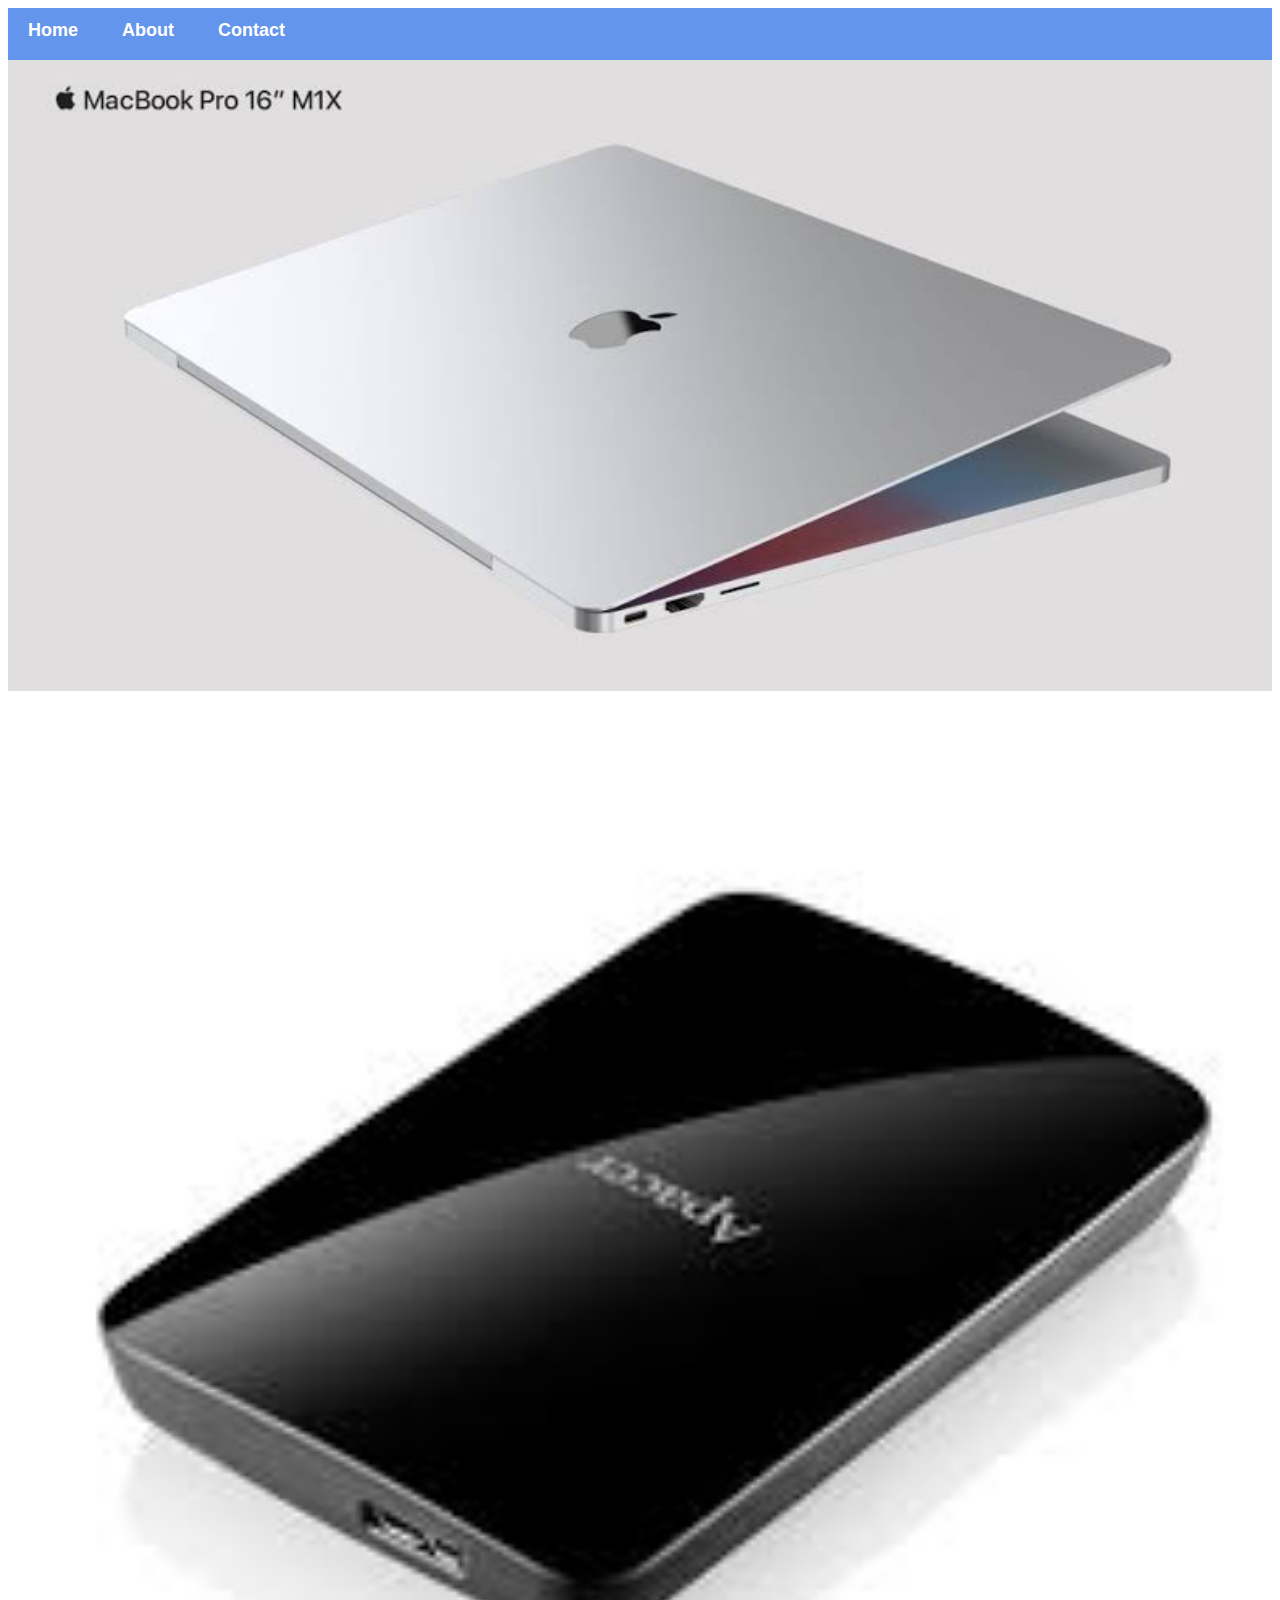
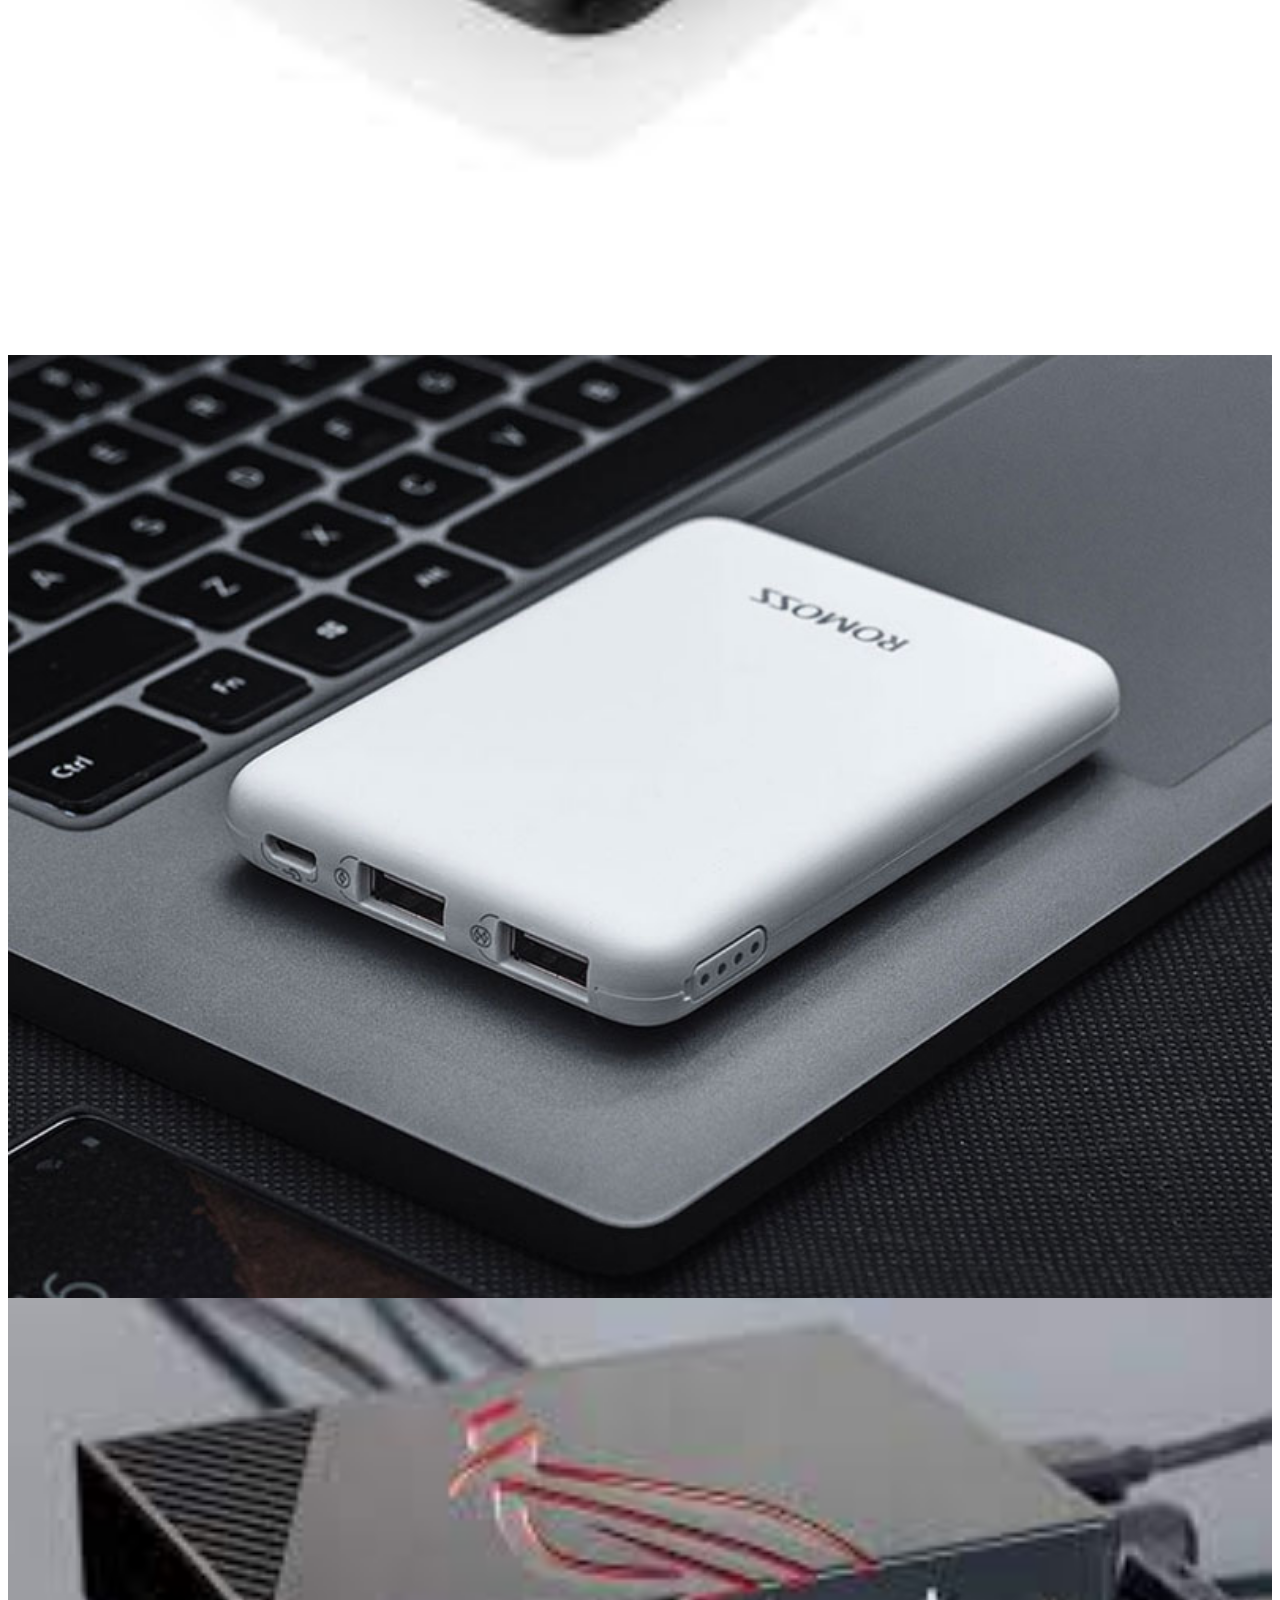
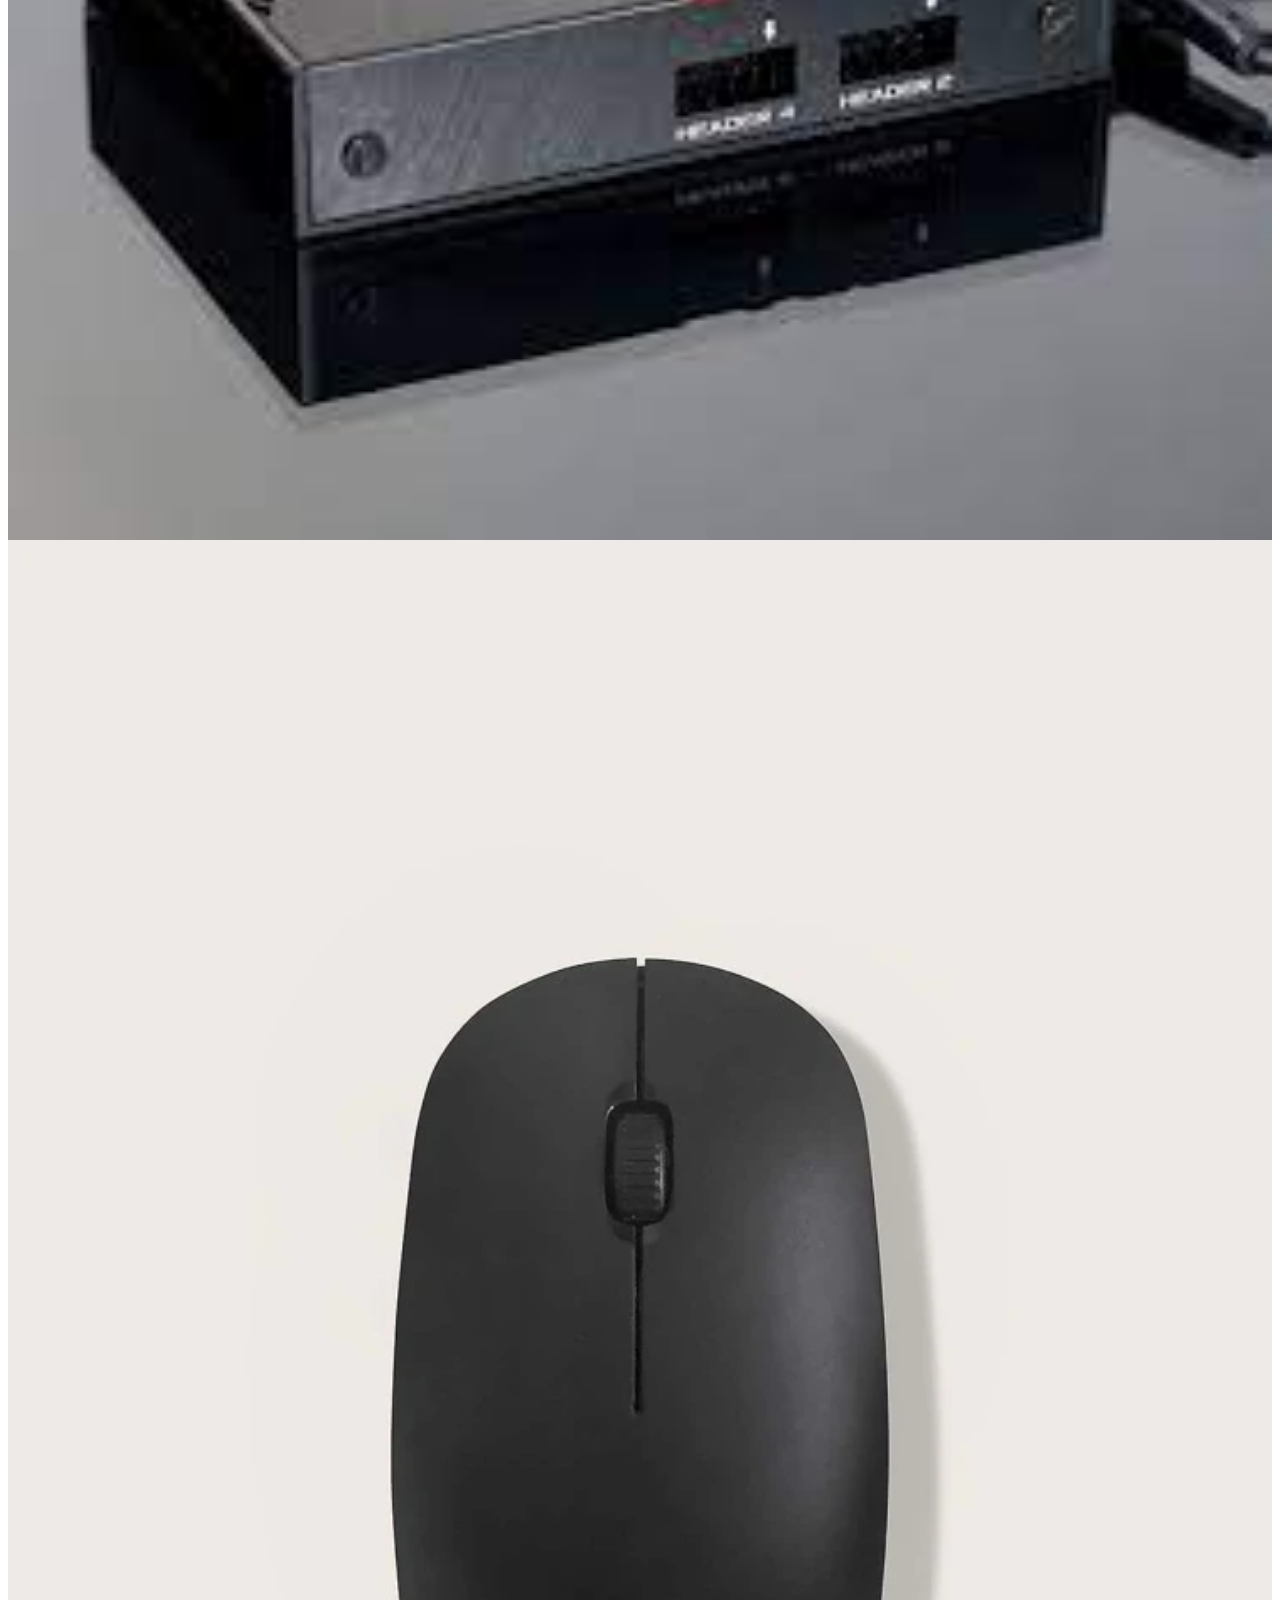
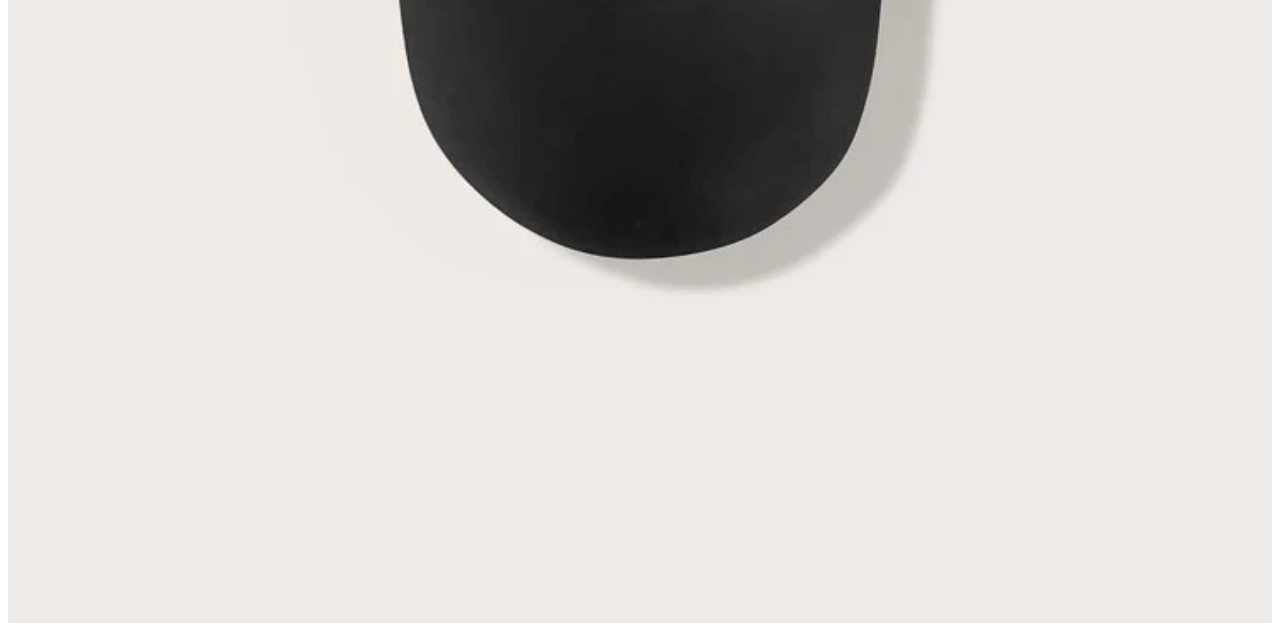
==== index.html @ 462e422e "Assessment 6 submission" ====
<!DOCTYPE hmtl>
<hmtl>
    <head>
        <link rel="stylesheet" href="style.css">
    </head>
    <body>
        <div id="menu">
            <a href="index.html">Home</a>
            <a href="about.html">About</a>
            <a href="contact.html">Contact</a>
        </div>
        <div class="gallery">
            <a href="macbook-table.html"><img src="images/macbook%20(2).jpg"/></a>
            <a href="external.html"><img src="images/external%20(2).jpg"/></a>
            <a href="powerbank.html"><img src="images/POWER5.jpg"/></a>
            <a href="arus.html"><img src="images/download%20(4).jfif"/></a>
            <a href="mouse.html"><img src="images/mouse.webp"/></a>
        </div>  
    </body>
</hmtl>
---- style.css ----
.gallery img{
     width: 100%
}

h2{
    font-family: impact, fantasy;
    text-align: center;
    font-size: 30px;
    color: maroon;
}

h4{
    font-family: impact, fantasy;
    font-size: 20px;
    color: maroon
}

p{
    font-family: helvetica,sans-serif;
}

#menu{
    width: 100%;
    height: 40px;
    background-color: cornflowerblue;
    padding-top: 12px;
        
}

#menu a{
    color: #ffffff;
    font-family: Helvetica, sans-serif;
    font-size: 18px;
    text-decoration: none;
    font-weight: 800;
    padding-left: 20px;
    padding-right: 20px;
        
}

#menu a:hover{
    color: #5077bd;
}

table{
    font-family: Helvetica, sans-serif;
    border-collapse: collapse;
    border-width: 2px;
    border-style: solid;
}

#men{
    width: 100%;
    height: 40px;
    background-color: green;
    padding-top: 12px;
        
}

#men a{
    color: #ffffff;
    font-family: Helvetica, sans-serif;
    font-size: 18px;
    text-decoration: none;
    font-weight: 800;
    padding-left: 20px;
    padding-right: 20px;
        
}

#men a:hover{
    color: yellowgreen;
}
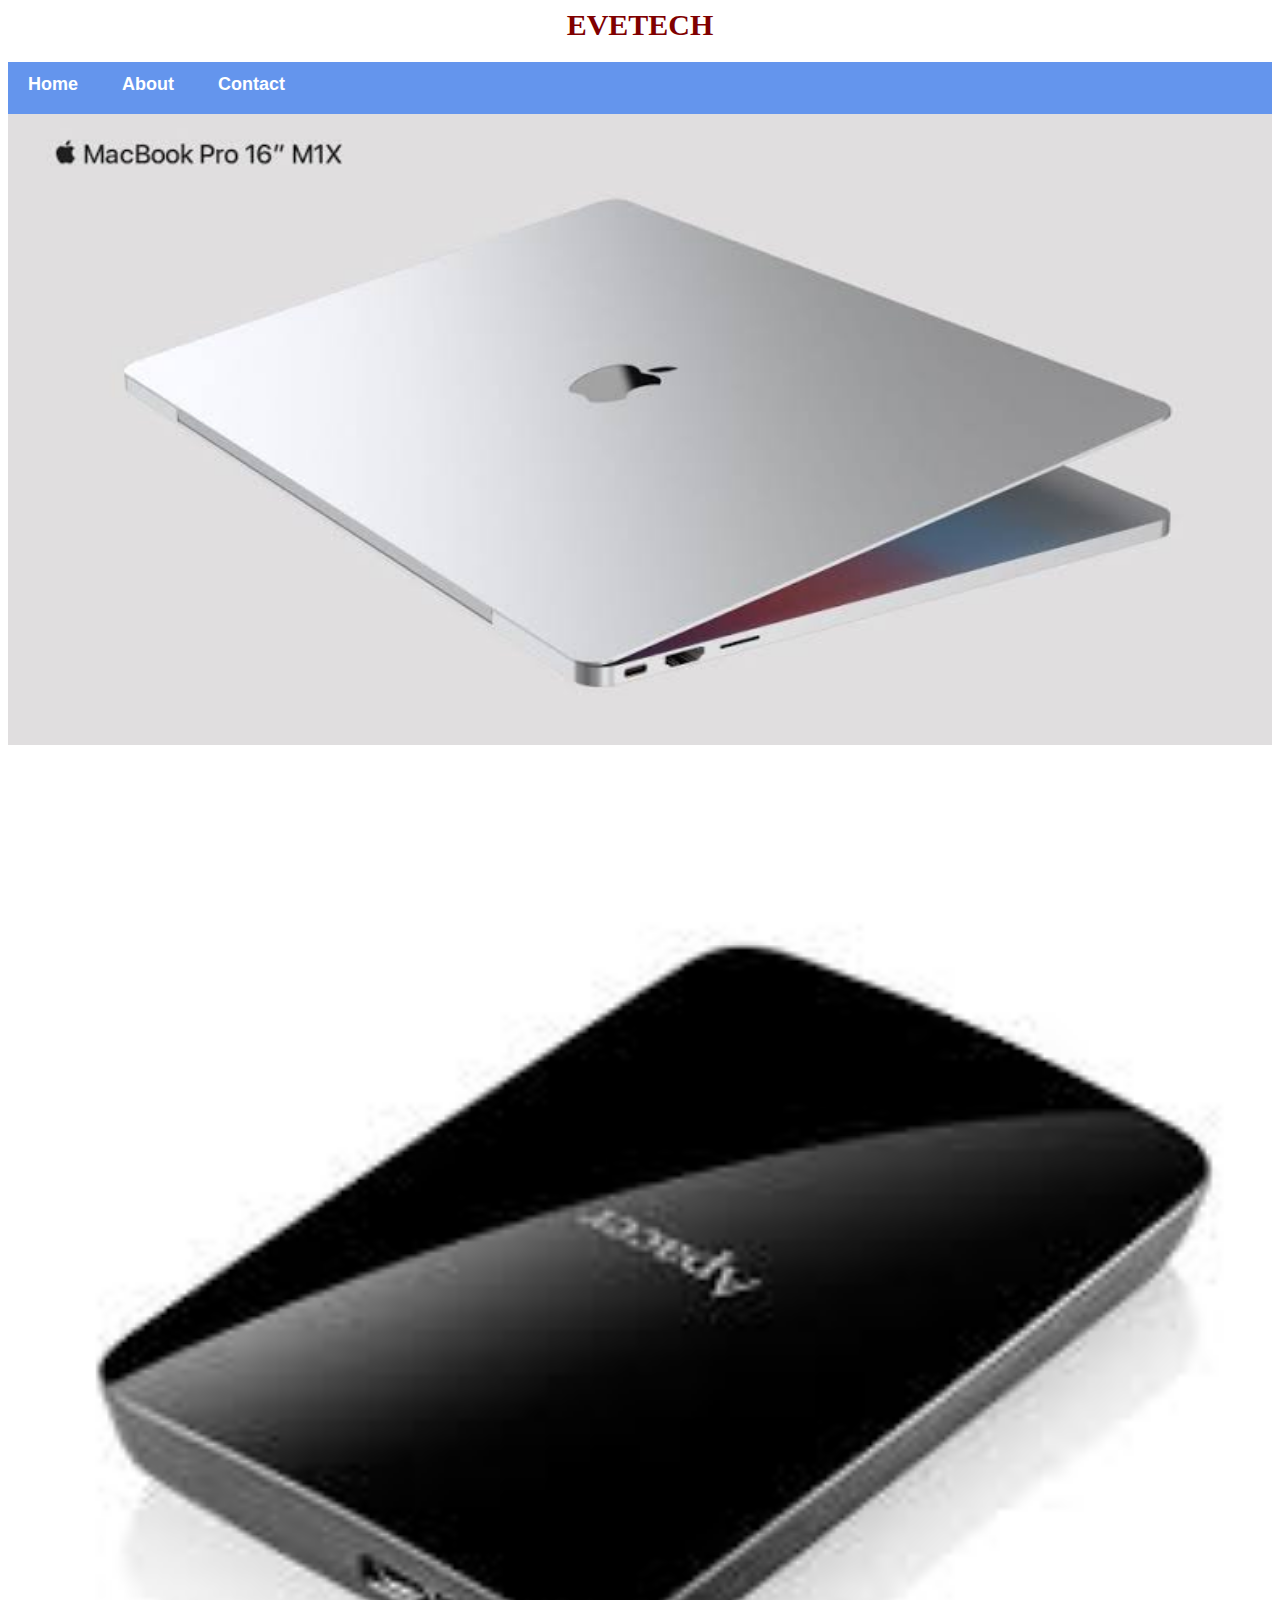
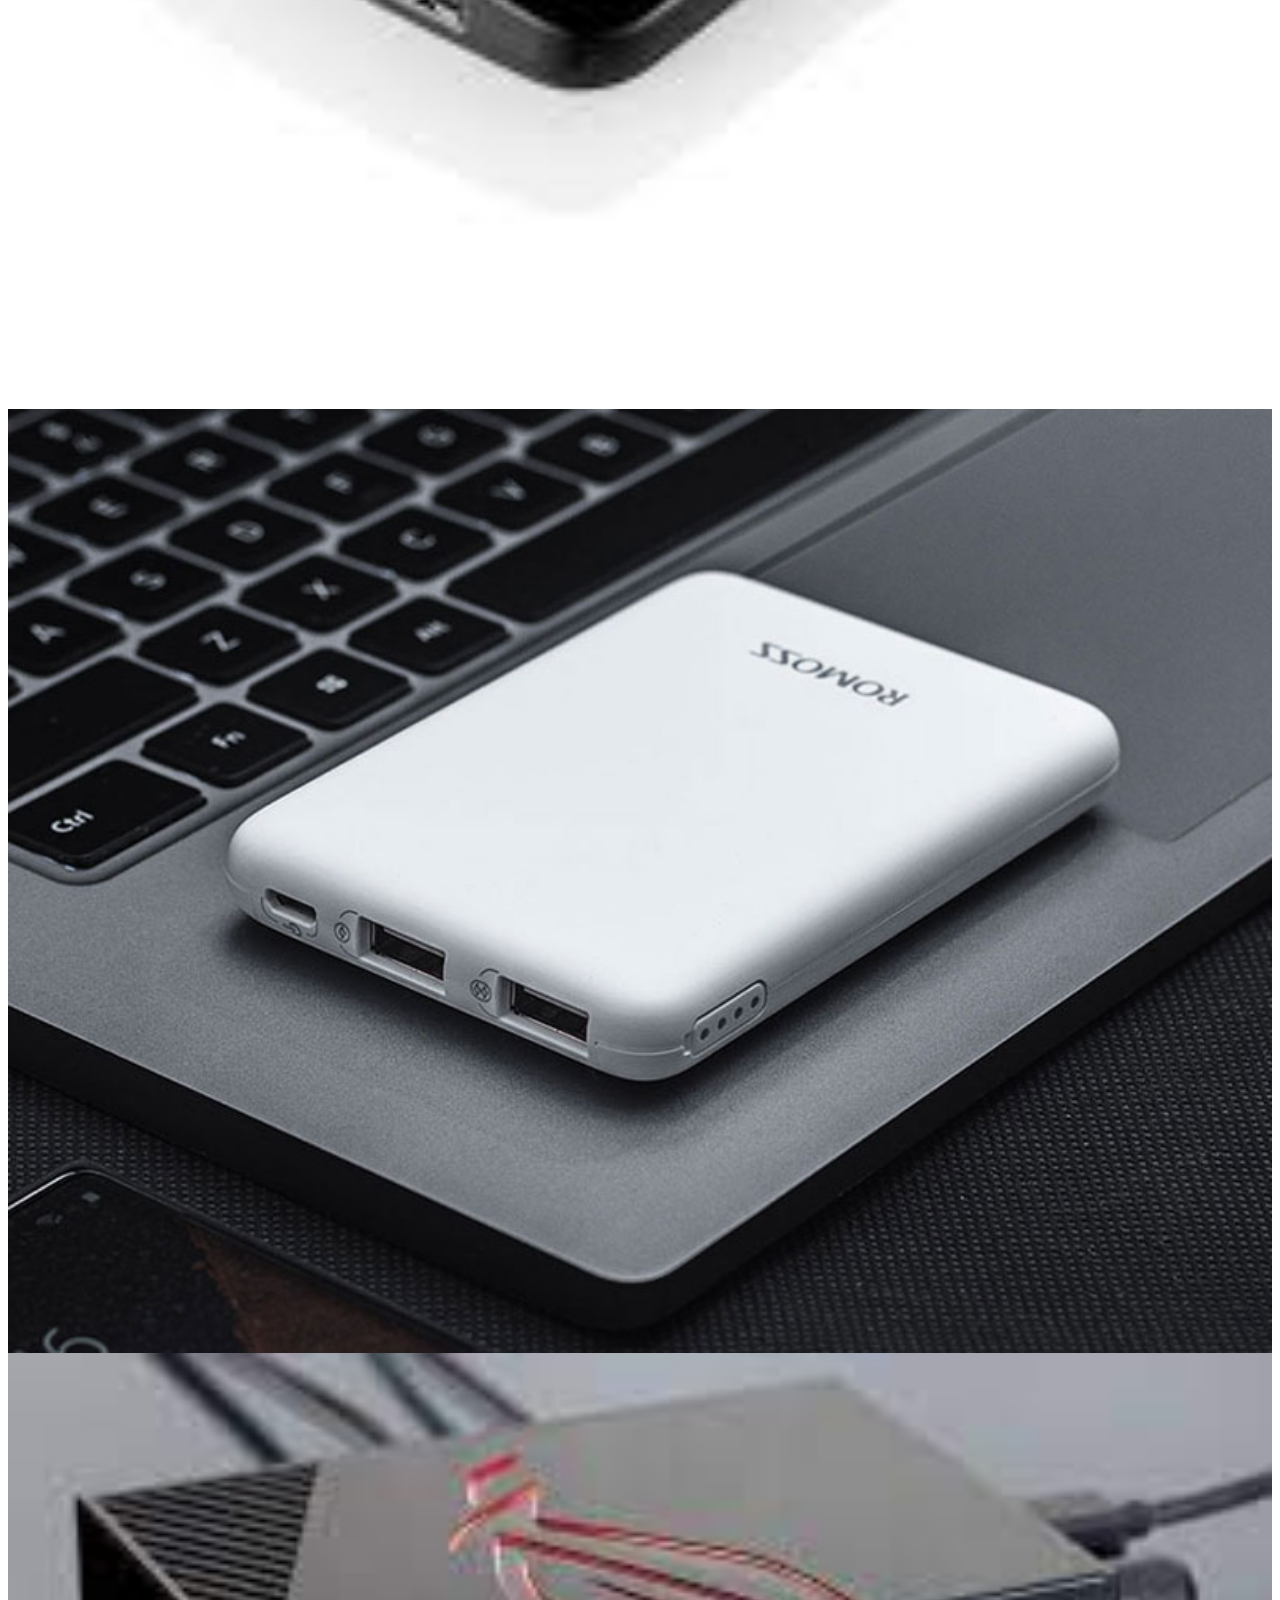
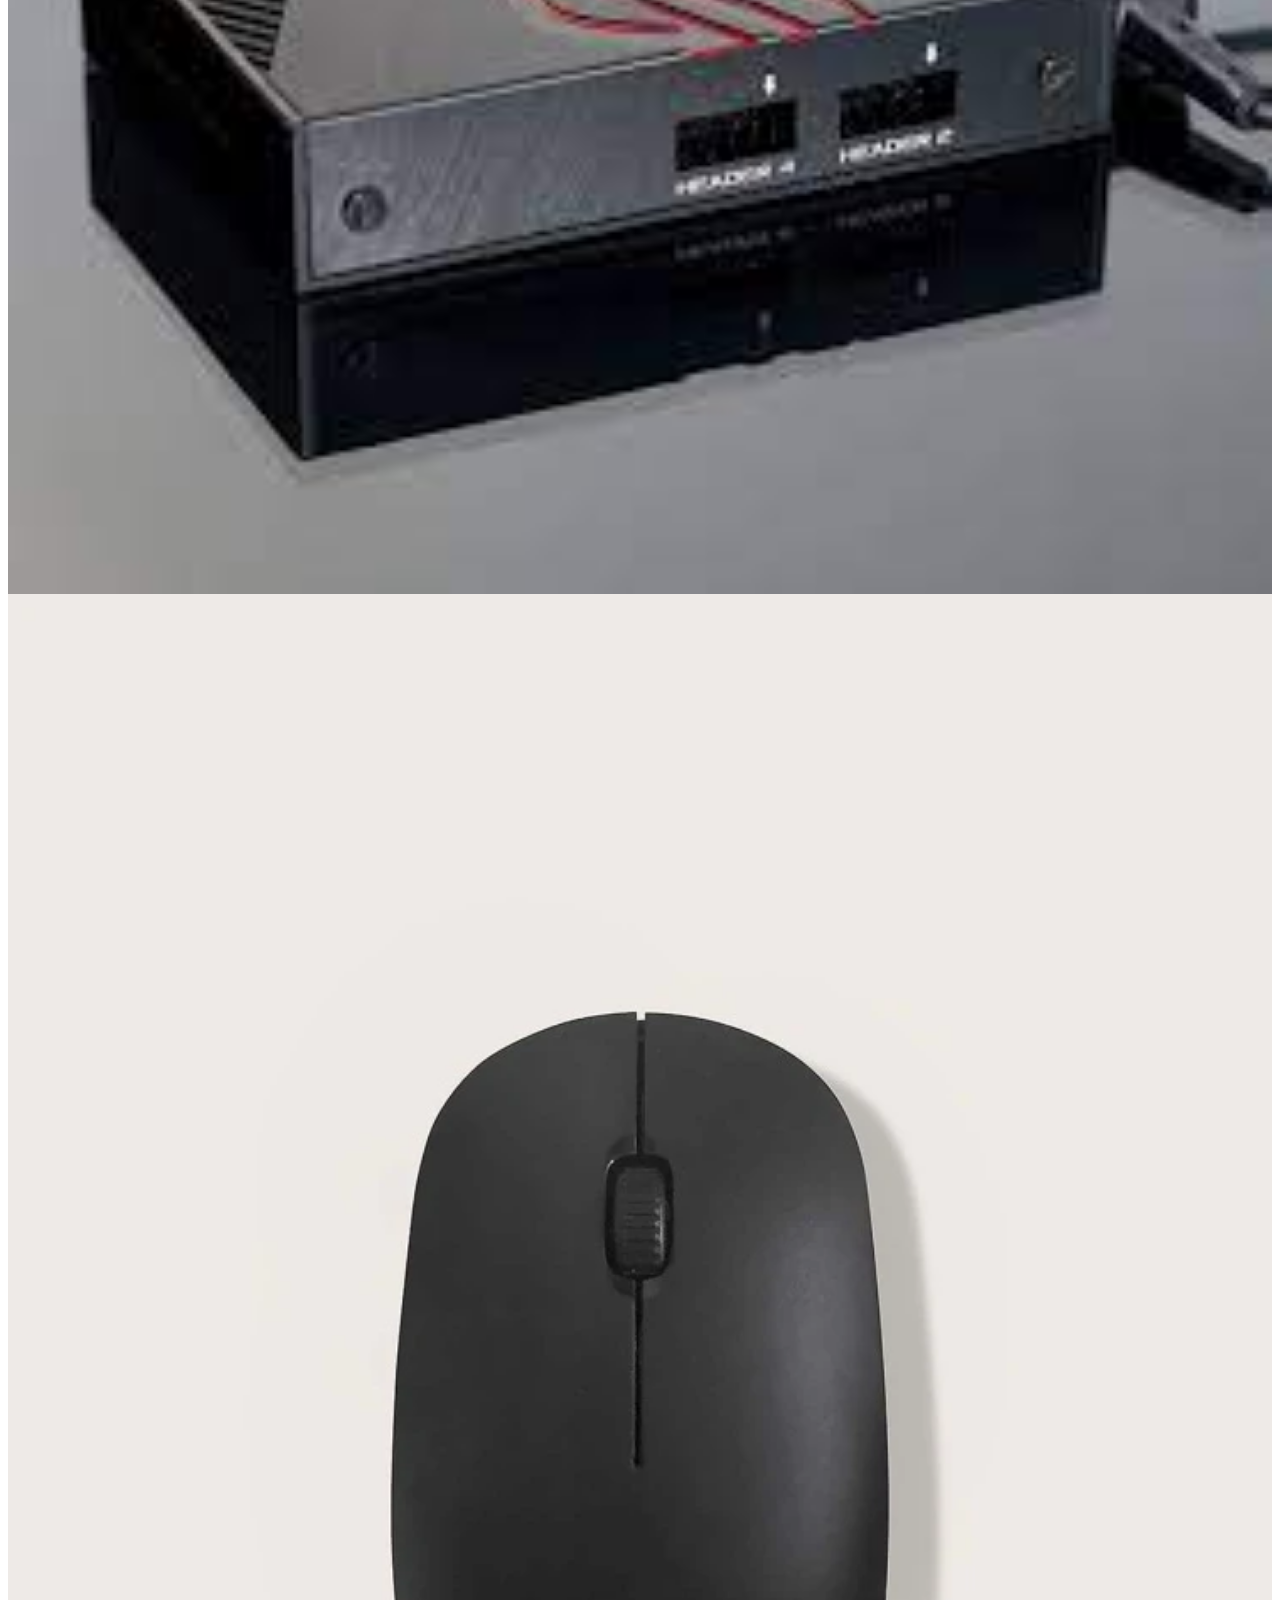
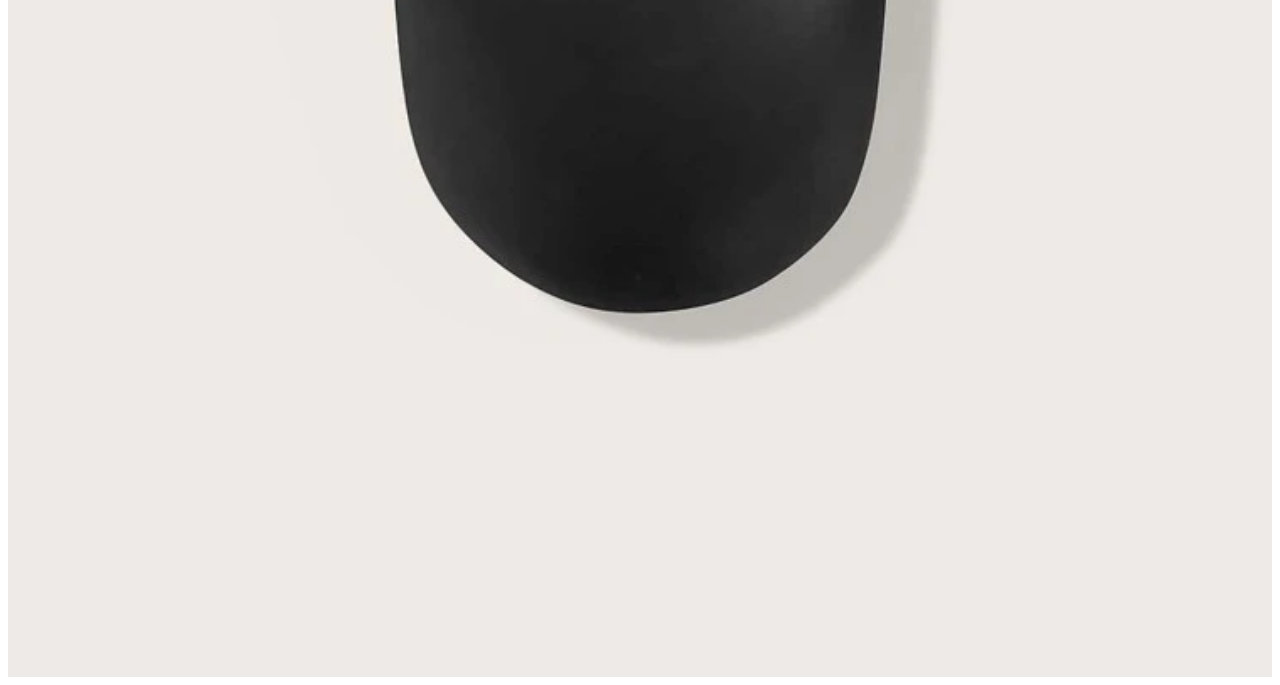
==== commit 44cbaa0f: "Updated Submission" ====
--- a/index.html
+++ b/index.html
@@ -1,6 +1,7 @@
 <!DOCTYPE hmtl>
 <hmtl>
     <head>
+        <h1>EVETECH</h1>
         <link rel="stylesheet" href="style.css">
     </head>
     <body>
--- a/style.css
+++ b/style.css
@@ -72,3 +72,9 @@
     color: yellowgreen;
 }
 
+h1{
+    font-family: impact, fantasy;
+    text-align: center;
+    font-size: 30px;
+    color: maroon; 
+}
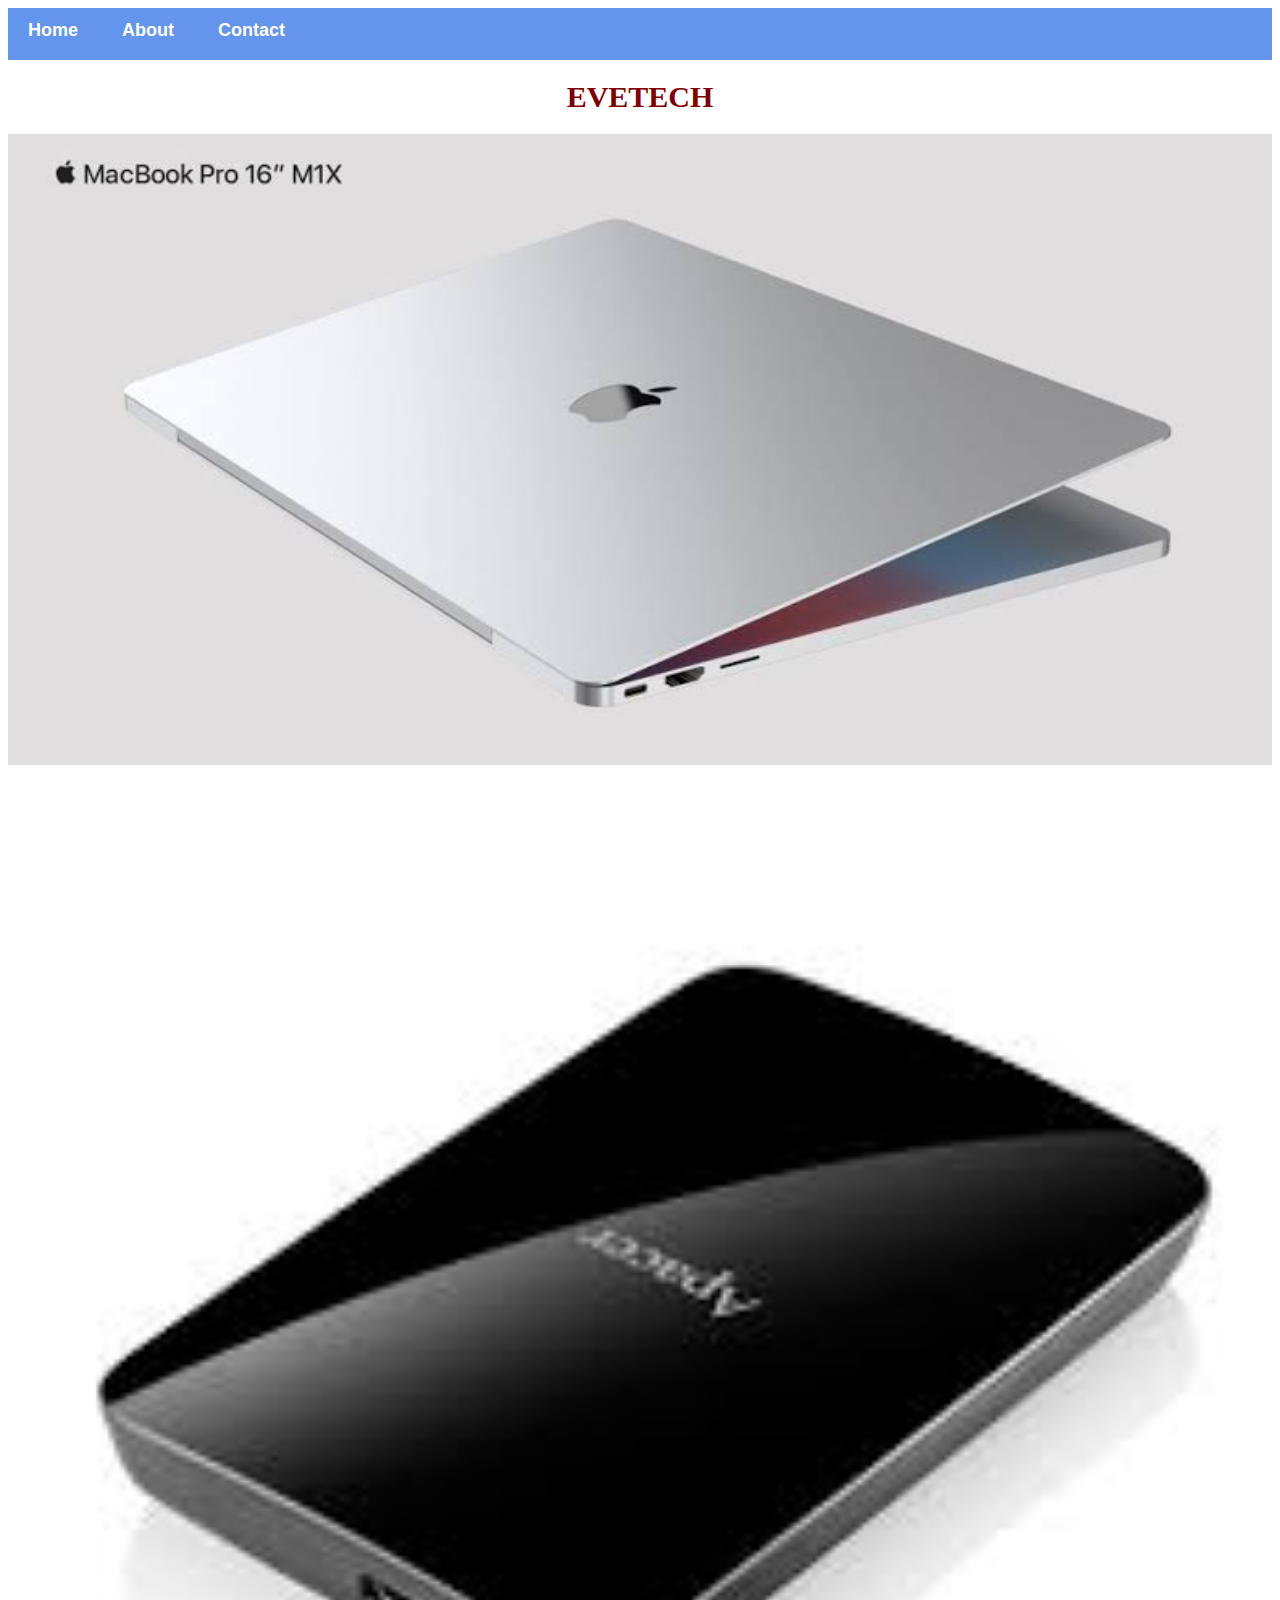
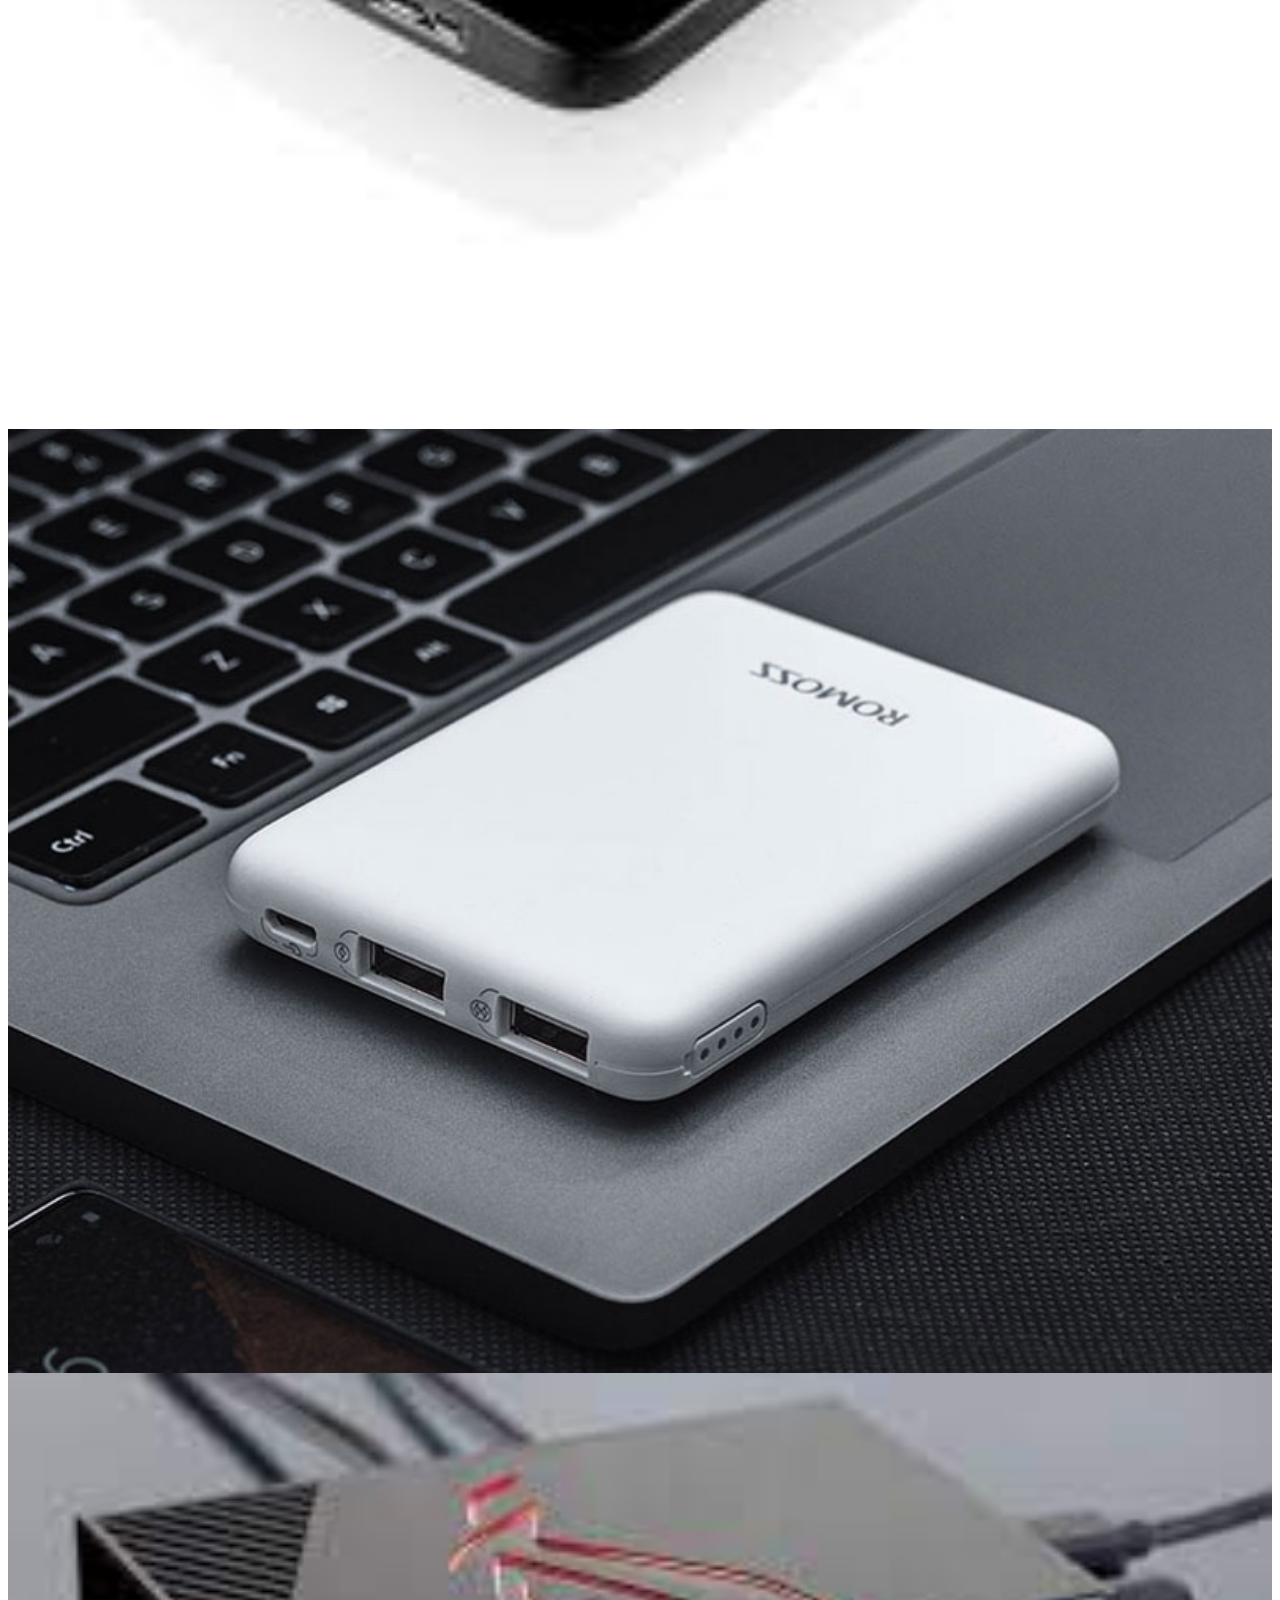
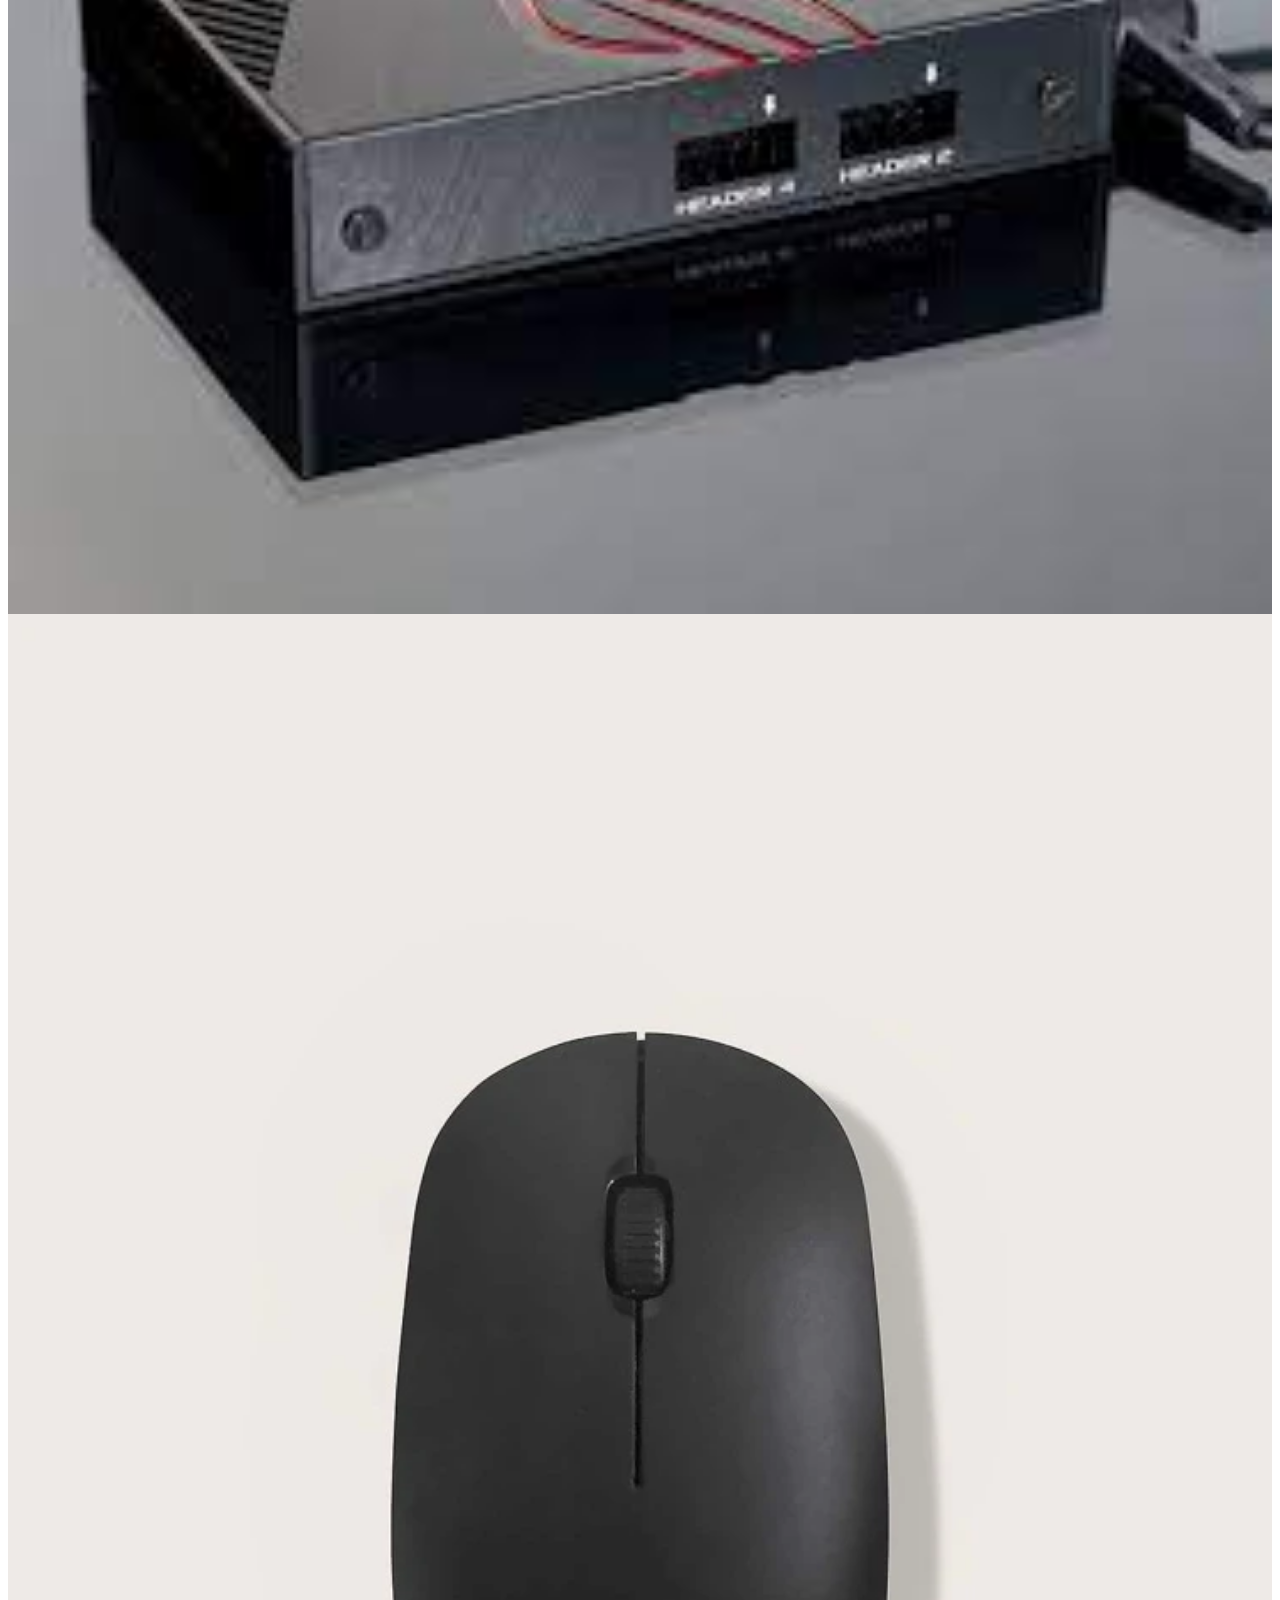
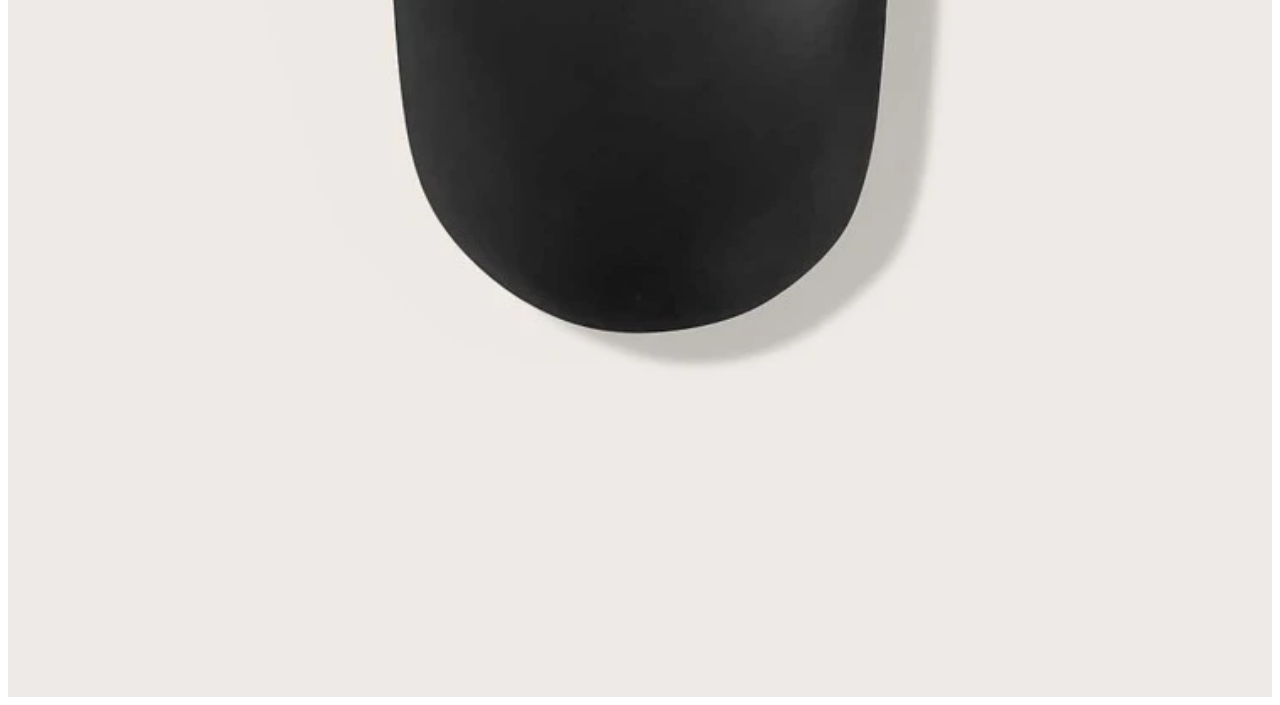
==== commit f3efc34c: "assessment 6 updated" ====
--- a/index.html
+++ b/index.html
@@ -1,7 +1,6 @@
 <!DOCTYPE hmtl>
 <hmtl>
     <head>
-        <h1>EVETECH</h1>
         <link rel="stylesheet" href="style.css">
     </head>
     <body>
@@ -11,6 +10,7 @@
             <a href="contact.html">Contact</a>
         </div>
         <div class="gallery">
+            <h1>EVETECH</h1>
             <a href="macbook-table.html"><img src="images/macbook%20(2).jpg"/></a>
             <a href="external.html"><img src="images/external%20(2).jpg"/></a>
             <a href="powerbank.html"><img src="images/POWER5.jpg"/></a>
